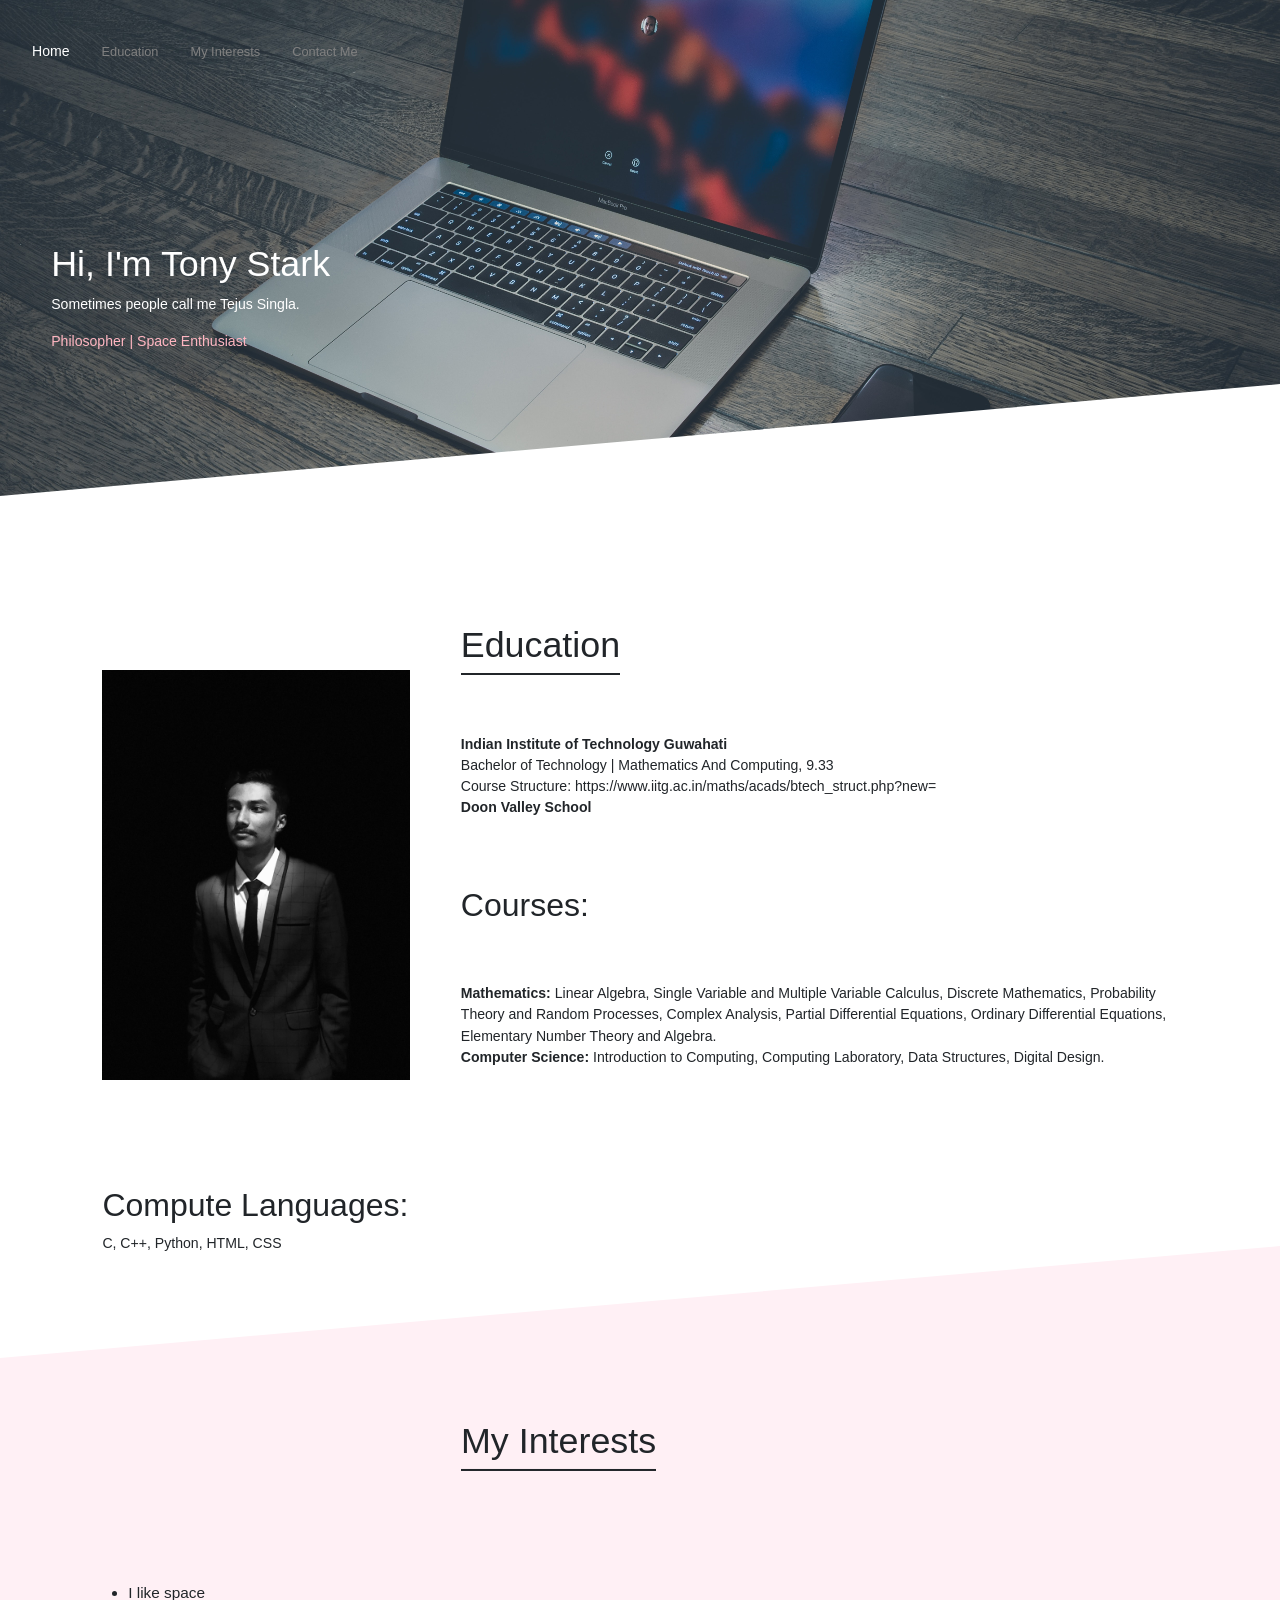
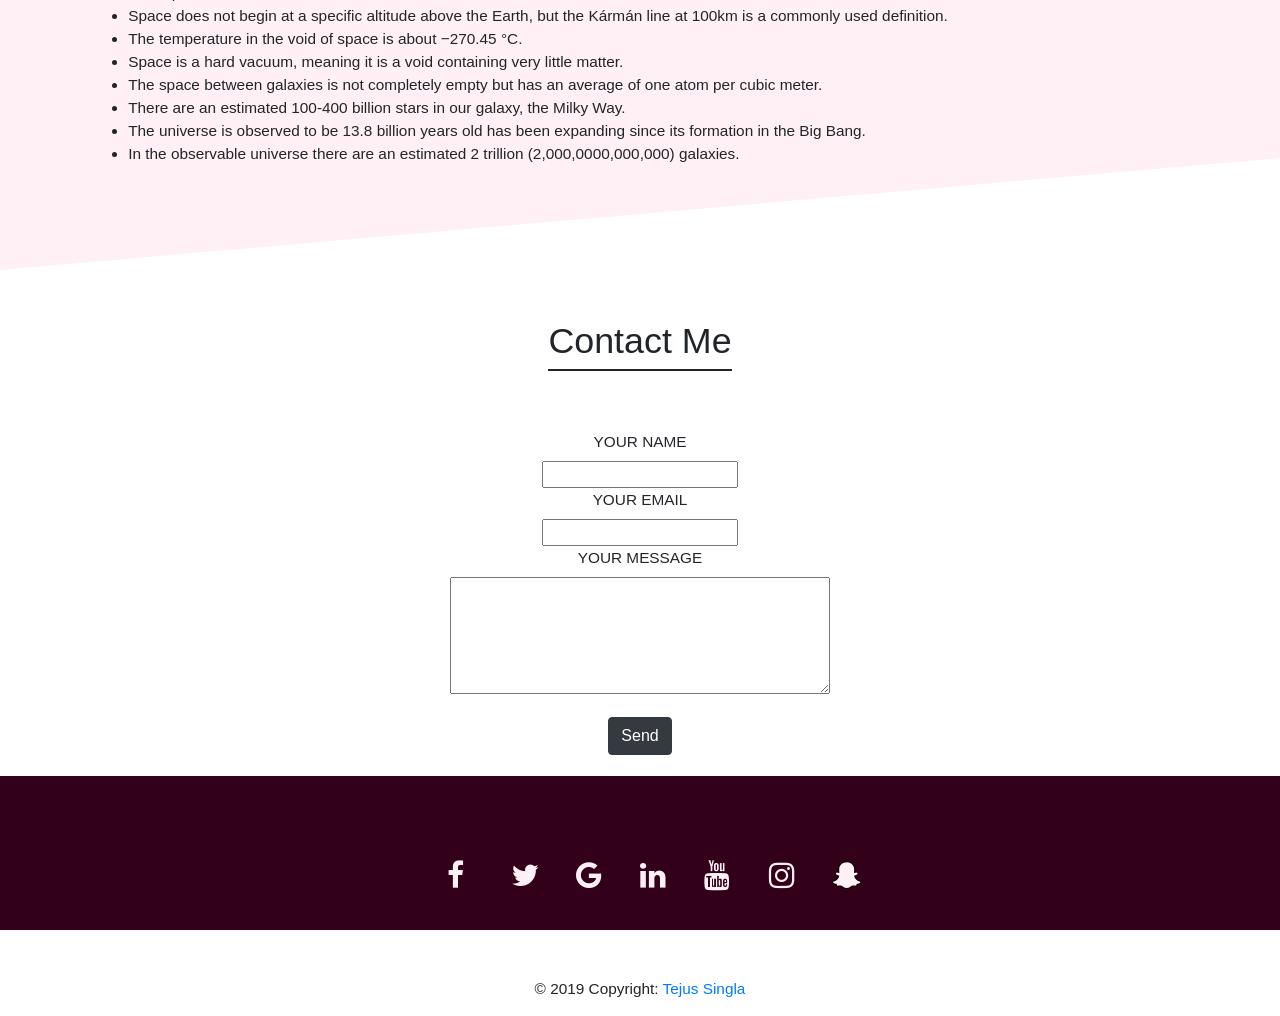
==== index.html @ d0246f3d "Update index.html" ====
</!DOCTYPE html>
<html>
<head>
	<title>Tejus | Homepage</title>
	<meta charset="utf-8">
    <meta name="viewport" content="width=device-width, initial-scale=1">
    <link rel="stylesheet" href="https://maxcdn.bootstrapcdn.com/bootstrap/4.4.1/css/bootstrap.min.css">
    <link rel="stylesheet" href="https://cdnjs.cloudflare.com/ajax/libs/font-awesome/4.7.0/css/font-awesome.min.css">
    <link rel="stylesheet" type="text/css" href="style/style.css">
    <script src="https://maxcdn.bootstrapcdn.com/bootstrap/4.4.1/js/bootstrap.min.js"></script>
</head>
<body>
	<header id="top">
		<div class="background">
			<div class="navbar">
				<a class="active" href="main page.html">Home</a>
				<a href="#education">Education</a>
				<a href="#myinterests">My Interests</a>
				<a href="#contactme">Contact Me</a>
			</div>
			<div class="content">
				<h1>Hi, I'm Tony Stark</h1>
				<p>
					Sometimes people call me Tejus Singla.<br>
				</p>
				<p id="profession">Philosopher | Space Enthusiast</p><br>
				<!-- <p>
					Bachelor of technology, Mathematics And Computing<br>
					Indian Institute of Technology Guwahati.  
				</p> -->
			</div>
		</div>
	</header>
	<div class="content1">
		<div id="me">
			<img src="./images/me.JPG" alt="Tejus's image">
		</div>
		<h1 id="education" class="underline">Education</h1>
		<p class="push"><strong>Indian Institute of Technology Guwahati</strong><br>
			Bachelor of Technology | Mathematics And Computing, 9.33<br>
			Course Structure: https://www.iitg.ac.in/maths/acads/btech_struct.php?new=<br>
			<strong>Doon Valley School</strong><br>
		</p>
		<h3>Courses: </h3>
		<p class="push">
			<strong>Mathematics: </strong>Linear Algebra, Single Variable and Multiple Variable Calculus, Discrete Mathematics, 	Probability Theory and Random Processes, Complex Analysis, Partial Differential Equations, Ordinary Differential Equations, Elementary Number Theory and Algebra.<br>
			<strong>Computer Science: </strong>Introduction to Computing, Computing Laboratory, Data Structures, Digital Design.  	
		</p>
		<div id="skills">
			<h3>Compute Languages: </h3>
			<p>C, C++, Python, HTML, CSS</p>
		</div>
	</div>
	<!--Done-->
	<div id="background2">
		<div class="content2">
			<h1 id="myinterests" class="underline">My Interests</h1>
			<ul class="list">
				<li>I like space</li>
				<li>Space does not begin at a specific altitude above the Earth, but the Kármán line at 100km is a commonly used definition.</li>	
				<li>The temperature in the void of space is about −270.45 °C.</li>
				<li>Space is a hard vacuum, meaning it is a void containing very little matter.</li>
				<li>The space between galaxies is not completely empty but has an average of one atom per cubic meter.</li>
				<li>There are an estimated 100-400 billion stars in our galaxy, the Milky Way.</li>
				<li>The universe is observed to be 13.8 billion years old has been expanding since its formation in the Big Bang.</li>
				<li>In the observable universe there are an estimated 2 trillion (2,000,0000,000,000) galaxies.</li>
			</ul>
		</div>
	</div>	
	<div class="content3">
		<h1 id="contactme" class="underline">Contact Me</h1>
		<div class="push">
			<form action="/action_page.php" method="post">
				<label for="name">YOUR NAME</label><br>
				<input type="text" name="name" id="name" required><br>
				<label for="email">YOUR EMAIL</label><br>
				<input type="text" name="email" id="email" required><br>
				<label for="message">YOUR MESSAGE</label><br>
				<textarea name="message" id="message" required rows="5" cols="40"></textarea><br><br>
				<input type="submit" value="Send" class="btn btn-dark">
			</form>
		</div>
	</div>
	<div class="last">
		<div class="push">
	  		<a href="#" class="fa fa-facebook"></a>
			<a href="#" class="fa fa-twitter"></a>
			<a href="#" class="fa fa-google"></a>
			<a href="#" class="fa fa-linkedin"></a>
			<a href="#" class="fa fa-youtube"></a>
			<a href="#" class="fa fa-instagram"></a>
			<a href="#" class="fa fa-snapchat-ghost"></a>
		</div>	
		<!-- Copyright -->
		<div class="footer-copyright text-center py-3">© 2019 Copyright:
		<a href="#top"> Tejus Singla</a>
		</div>
		<!-- Copyright -->

	</div>
</body>
</html>
---- style/style.css ----
/*********************Large Devices*********************/
@media (min-width: 1000px) {
* {
  margin: 0;
  padding: 0;
}

.background {
	  background-image: url(../images/mac.jpg);
    background-repeat: no-repeat;
    background-attachment: scroll;
    /*720px*/
    height: 50vw;
    width: 100%;
    background-size: cover;
    /*background-position: center center;*/
    padding: 200px 0;
    transform: skew(0deg, -5deg);
    margin-top: -200px;
}

.navbar {
  /*background-color: #333;*/
  overflow: hidden;
  position: fixed;
  z-index: 10;
  transform: skew(0deg, 5deg);
  margin-top: -20px;
}

.navbar a {
  float: left;
  /*color: #f2f2f2;*/
  color: grey;
  text-align: center;
  padding: 14px 16px;
  /*17px*/
  font-size: 1vw;

}

.navbar a:hover {
  /*background-color: #ddd;*/
  color: white;
}

.navbar a.active {
  /*background-color: #4CAF50;*/
  color: white;
  /*23px*/
  font-size: 1.1vw;
}

h1 {
	font-size: 2.8vw;
}

h3 {
  font-size: 2.5vw;
}

.content {
  /*40px*/
  padding: 4vw; 
  text-align: left; 
  position: relative; 
  /*350px*/
  top: 15vw; 
  color: white;
  /*width: 500px;*/
  font-size: 1.1vw;
  transform: skew(0deg, 5deg);
}

#profession {
	color: LightPink;
}

.content1 {
  padding: 4vw; 
  font-size: 1.1vw;
  position: relative;
  text-align: left;
  top: 10vw;
  height: 40vw;
}

.push {
  padding: 4vw;
}

img {
  padding: 4vw;
  float: left;
  max-width: 100%;
  height: 40vw;
}

#skills {
  text-align: left;
  padding: 4vw;
}

#background2 {
  background-color: LavenderBlush;
  background-attachment: scroll;
  /*720px*/
  height: 40vw;
  width: 100%;
  background-size: cover;
  position: relative;
  /*35vw*/
  top: 550px;
  /*background-position: center center;*/
  padding: 200px 0;
  transform: skew(0deg, -5deg);
  margin-top: -200px;
 }
 
 .underline {
  border-bottom: 2px solid currentColor;
  display: inline-block;
  line-height: 1.5;
 }

 #myinterests {
  text-align: center;
 }

.content2 {
  padding: 1vw; 
  /*padding-top: 0;*/
  font-size: 1.2vw;
  text-align: left;
  /*height: 40vw;*/
  margin: 1vw;
  transform: skew(0deg, 5deg);
  margin-top: -100px;
}

.list {
  padding: 8vw;
}

.content3 {
  padding: 4vw; 
  font-size: 1.2vw;
  position: relative;
  text-align: center;
  top: 600px;
  height: 40vw;
}

.last {
  padding: 1vw; 
  font-size: 1.2vw;
  position: relative;
  text-align: center;
  top: 600px;
  height: 12vw;
  background-color: #33001a;
  background-attachment: scroll;
  background-size: cover;
}

.fa {
  padding: 20px;
  /*30px*/
  font-size: 30px;
  /*50px*/
  width: 3vw;
  text-align: center;
  text-decoration: none;
  border-radius: 10%;
  position: relative;
}

/* Add a hover effect if you want */
.fa:hover {
  opacity: 0.7;
  color: MintCream;
}

/* Set a specific color for each brand */

/* Facebook */
.fa-facebook {
  /*background: #3B5998;*/
  background: #33001a;
  /*color: white;*/
  color: LavenderBlush;
  /*padding: 20px;*/
  margin-right: 20px;
}

/* Twitter */
.fa-twitter {
  /*background: #55ACEE;*/
  /*color: white;*/
  background: #33001a;
  color: LavenderBlush;
  margin-right: 20px;
  /*padding: 20px;*/
}

.fa-google {
  /*background: #dd4b39;*/
  /*color: white;*/
  background: #33001a;
  color: LavenderBlush;
  margin-right: 20px;
}

.fa-linkedin {
  /*background: #007bb5;*/
  /*color: white;*/
  background: #33001a;
  color: LavenderBlush;
  margin-right: 20px;
}

.fa-youtube {
  /*background: #bb0000;*/
  /*color: white;*/
  background: #33001a;
  color: LavenderBlush;
  margin-right: 20px;
}

.fa-instagram {
  /*background: #125688;*/
  /*color: white;*/
  background: #33001a;
  color: LavenderBlush;
  margin-right: 20px;
}

.fa-snapchat-ghost {
  /*background: #fffc00;*/
  /*color: white;*/
  background: #33001a;
  color: LavenderBlush;
  text-shadow: -1px 0 black, 0 1px black, 1px 0 black, 0 -1px black;
}
}
/*********************Medium Devices*********************/
@media (min-width: 768px) and (max-width: 999px) {
 * {
  margin: 0;
  padding: 0;
}

.background {
    background-image: url(../images/mac.jpg);
    background-repeat: no-repeat;
    background-attachment: scroll;
    /*720px*/
    height: 50vw;
    width: 100%;
    background-size: cover;
    /*background-position: center center;*/
    padding: 200px 0;
    transform: skew(0deg, -5deg);
    margin-top: -200px;
}

.navbar {
  /*background-color: #333;*/
  overflow: hidden;
  position: fixed;
  z-index: 10;
  transform: skew(0deg, 5deg);
  margin-top: -20px;
}

.navbar a {
  float: left;
  /*color: #f2f2f2;*/
  color: grey;
  text-align: center;
  padding: 14px 16px;
  /*17px*/
  font-size: 1vw;

}

.navbar a:hover {
  /*background-color: #ddd;*/
  color: white;
}

.navbar a.active {
  /*background-color: #4CAF50;*/
  color: white;
  /*23px*/
  font-size: 1.1vw;
}

h1 {
  font-size: 2.8vw;
}

h3 {
  font-size: 2.5vw;
}

.content {
  /*40px*/
  padding: 4vw; 
  text-align: left; 
  position: relative; 
  /*350px*/
  top: 15vw; 
  color: white;
  /*width: 500px;*/
  font-size: 1.1vw;
  transform: skew(0deg, 5deg);
}

#profession {
  color: LightPink;
}

.content1 {
  padding: 4vw; 
  font-size: 1.1vw;
  position: relative;
  text-align: left;
  top: 10vw;
  height: 40vw;
}

.push {
  padding: 4vw;
}

img {
  padding: 4vw;
  float: left;
  max-width: 100%;
  height: 40vw;
}

#skills {
  text-align: left;
  padding: 4vw;
}

#background2 {
  background-color: LavenderBlush;
  background-attachment: scroll;
  /*720px*/
  height: 40vw;
  width: 100%;
  background-size: cover;
  position: relative;
  /*35vw*/
  top: 550px;
  /*background-position: center center;*/
  padding: 200px 0;
  transform: skew(0deg, -5deg);
  margin-top: -200px;
 }
 
 .underline {
  border-bottom: 2px solid currentColor;
  display: inline-block;
  line-height: 1.5;
 }

 #myinterests {
  text-align: center;
 }

.content2 {
  padding: 1vw; 
  /*padding-top: 0;*/
  font-size: 1.2vw;
  text-align: left;
  /*height: 40vw;*/
  margin: 1vw;
  transform: skew(0deg, 5deg);
  margin-top: -100px;
}

.list {
  padding: 8vw;
}

.content3 {
  padding: 4vw; 
  font-size: 1.2vw;
  position: relative;
  text-align: center;
  top: 600px;
  height: 40vw;
}

.last {
  padding: 1vw; 
  font-size: 1.2vw;
  position: relative;
  text-align: center;
  top: 600px;
  height: 12vw;
  background-color: #33001a;
  background-attachment: scroll;
  background-size: cover;
}

.fa {
  padding: 20px;
  /*30px*/
  font-size: 30px;
  /*50px*/
  width: 3vw;
  text-align: center;
  text-decoration: none;
  border-radius: 10%;
  position: relative;
}

/* Add a hover effect if you want */
.fa:hover {
  opacity: 0.7;
  color: MintCream;
}

/* Set a specific color for each brand */

/* Facebook */
.fa-facebook {
  /*background: #3B5998;*/
  background: #33001a;
  /*color: white;*/
  color: LavenderBlush;
  /*padding: 20px;*/
  margin-right: 20px;
}

/* Twitter */
.fa-twitter {
  /*background: #55ACEE;*/
  /*color: white;*/
  background: #33001a;
  color: LavenderBlush;
  margin-right: 20px;
  /*padding: 20px;*/
}

.fa-google {
  /*background: #dd4b39;*/
  /*color: white;*/
  background: #33001a;
  color: LavenderBlush;
  margin-right: 20px;
}

.fa-linkedin {
  /*background: #007bb5;*/
  /*color: white;*/
  background: #33001a;
  color: LavenderBlush;
  margin-right: 20px;
}

.fa-youtube {
  /*background: #bb0000;*/
  /*color: white;*/
  background: #33001a;
  color: LavenderBlush;
  margin-right: 20px;
}

.fa-instagram {
  /*background: #125688;*/
  /*color: white;*/
  background: #33001a;
  color: LavenderBlush;
  margin-right: 20px;
}

.fa-snapchat-ghost {
  /*background: #fffc00;*/
  /*color: white;*/
  background: #33001a;
  color: LavenderBlush;
  text-shadow: -1px 0 black, 0 1px black, 1px 0 black, 0 -1px black;
} 
}
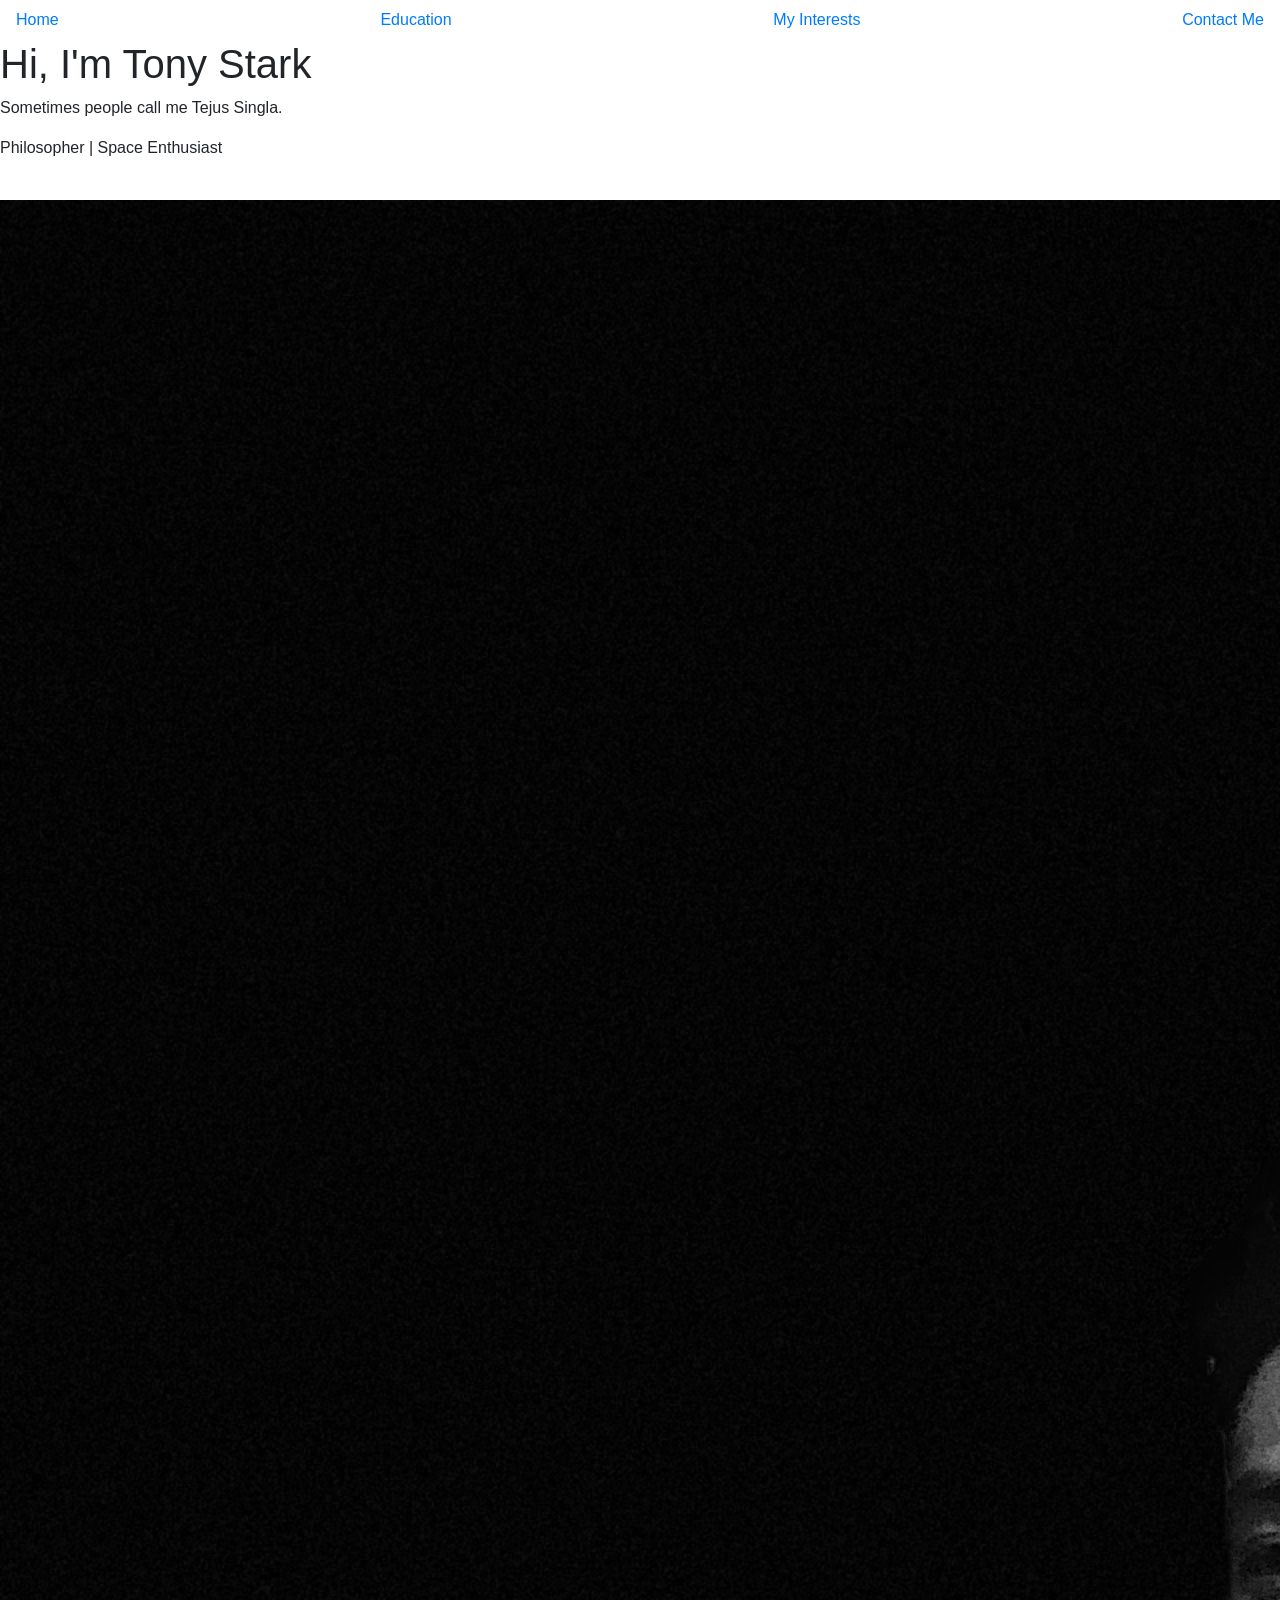
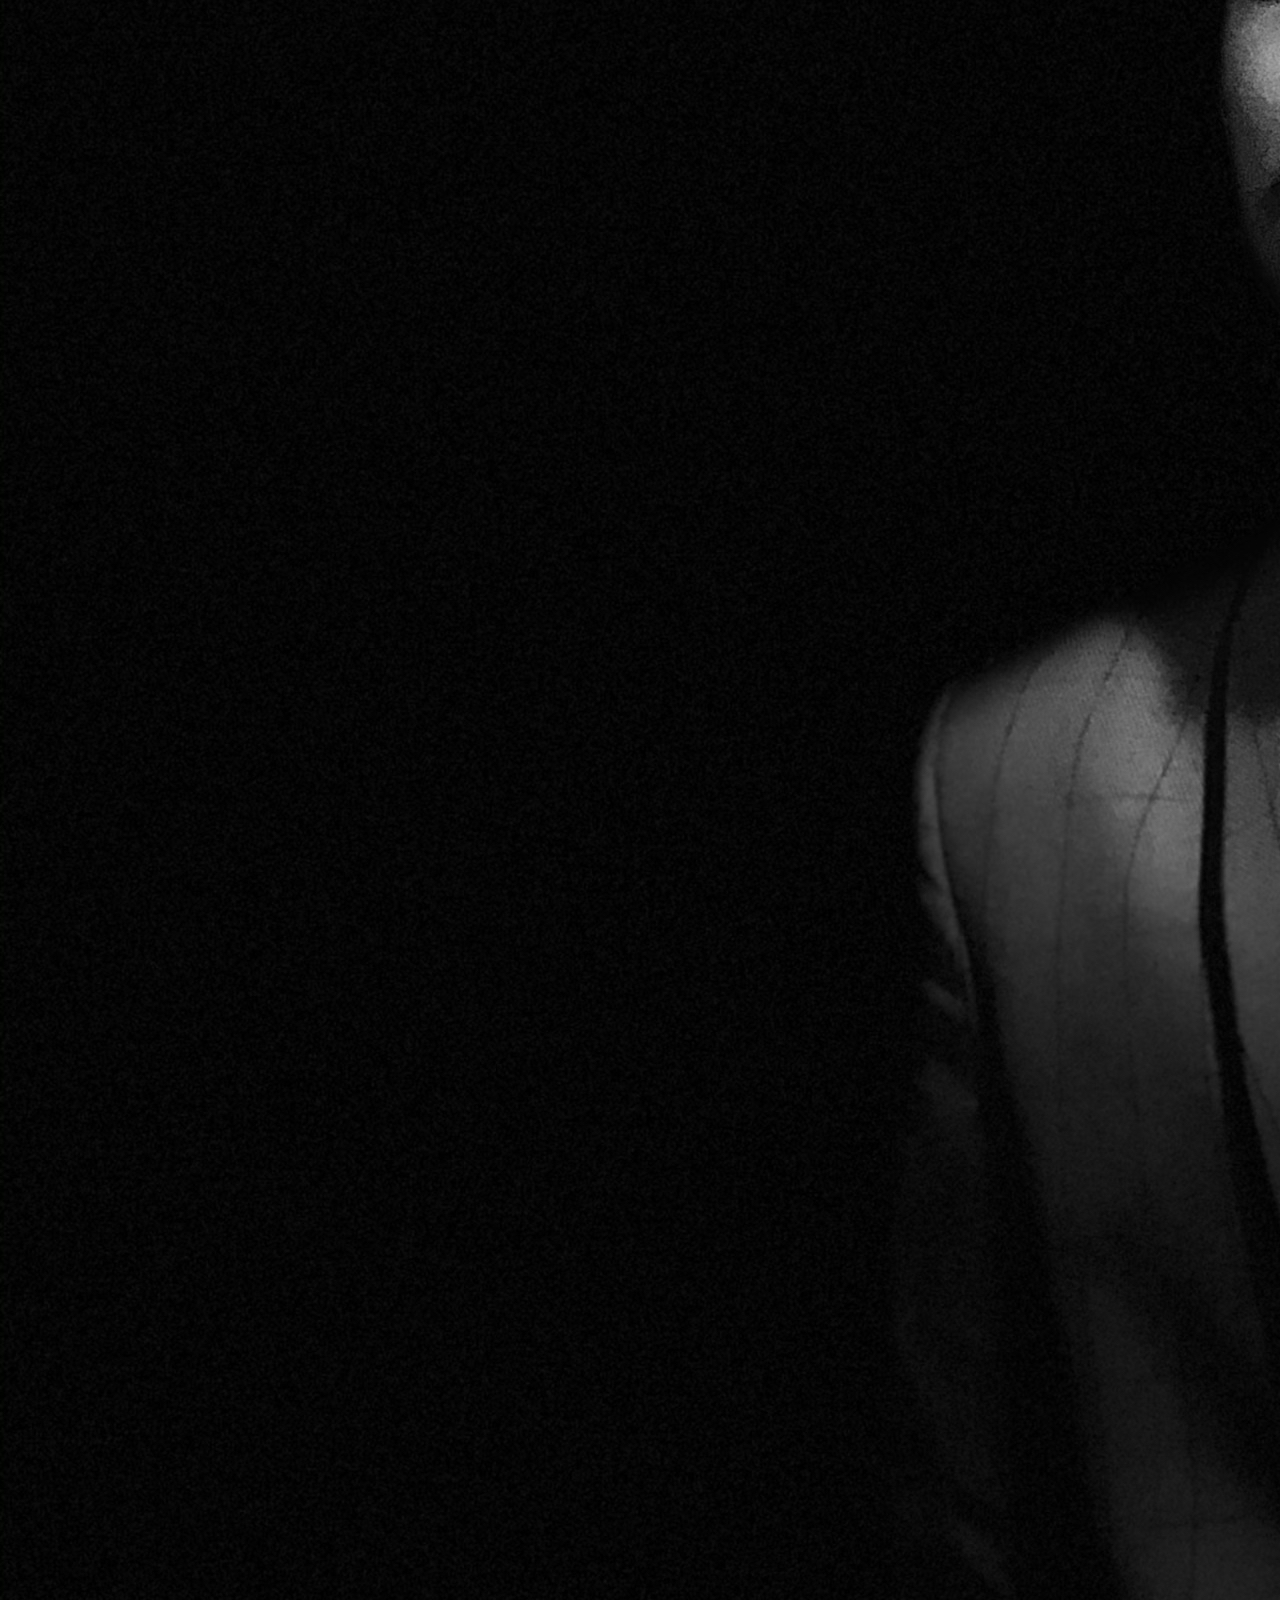
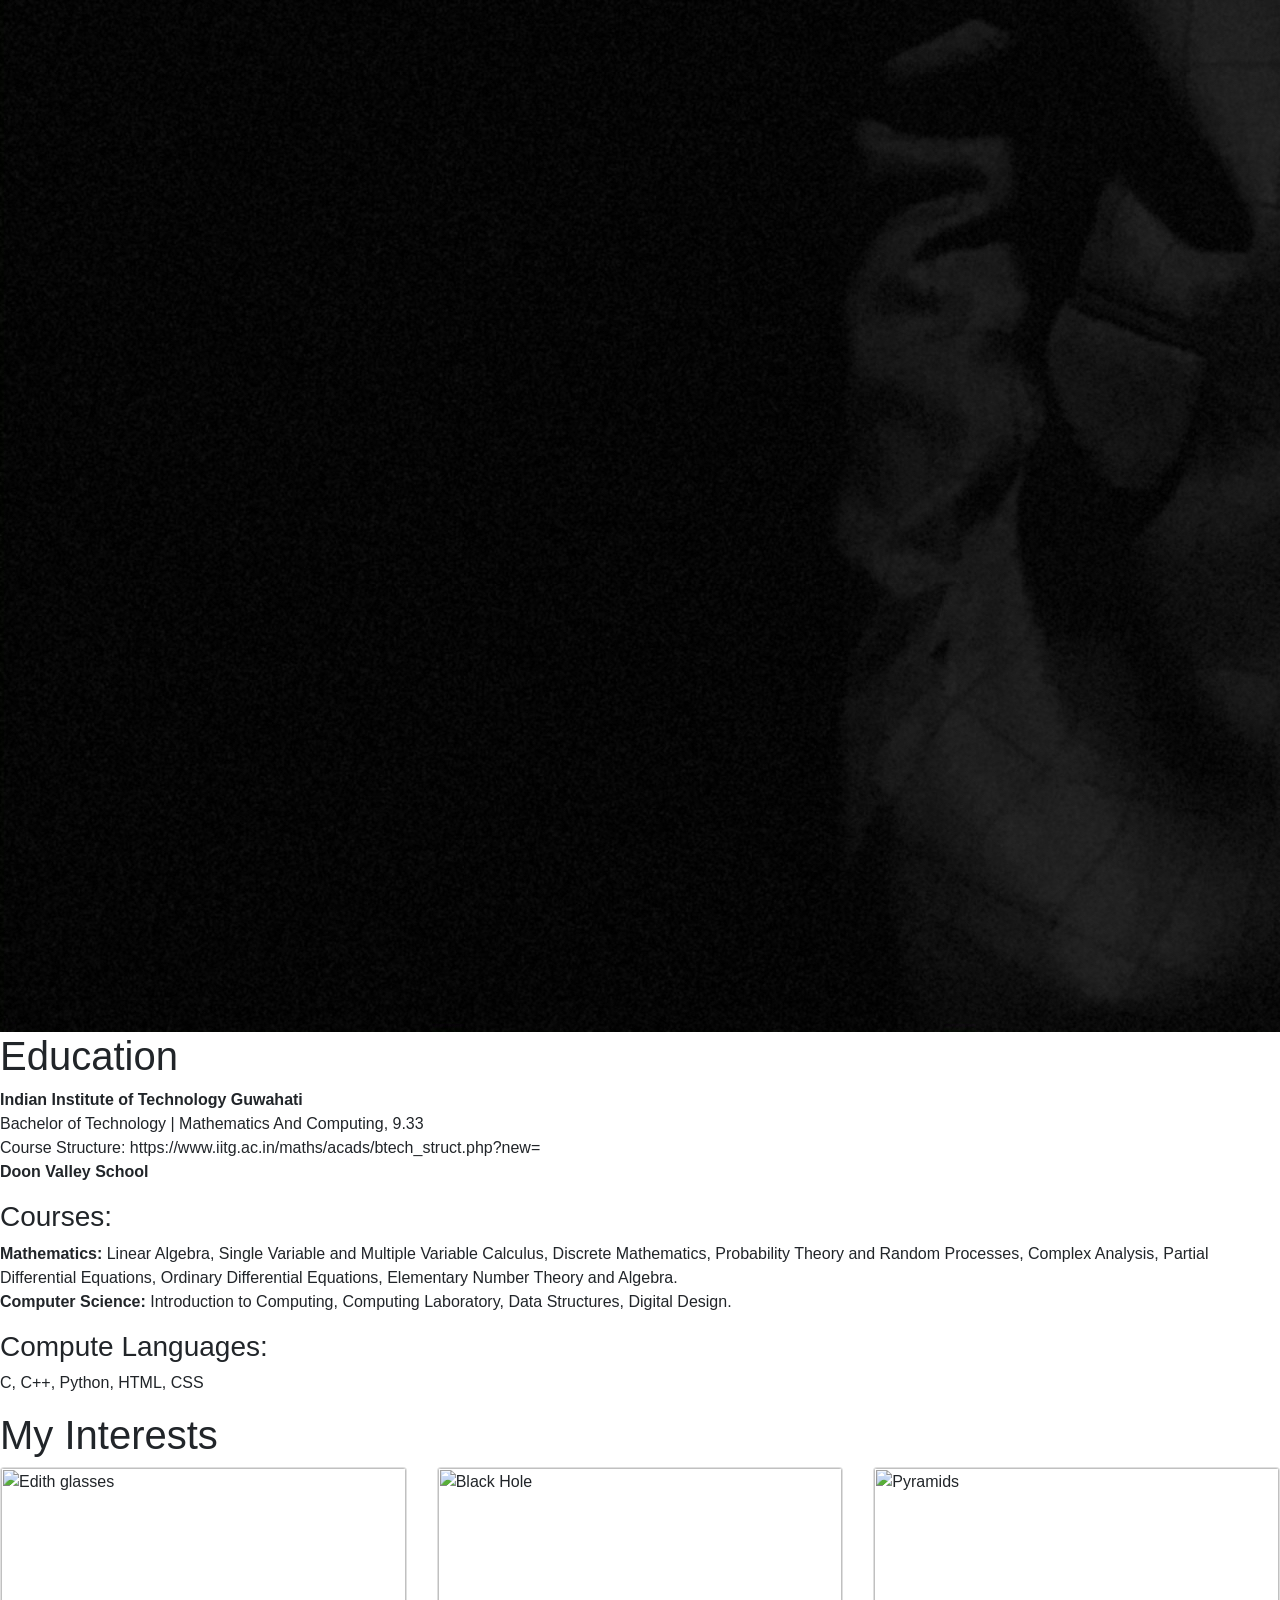
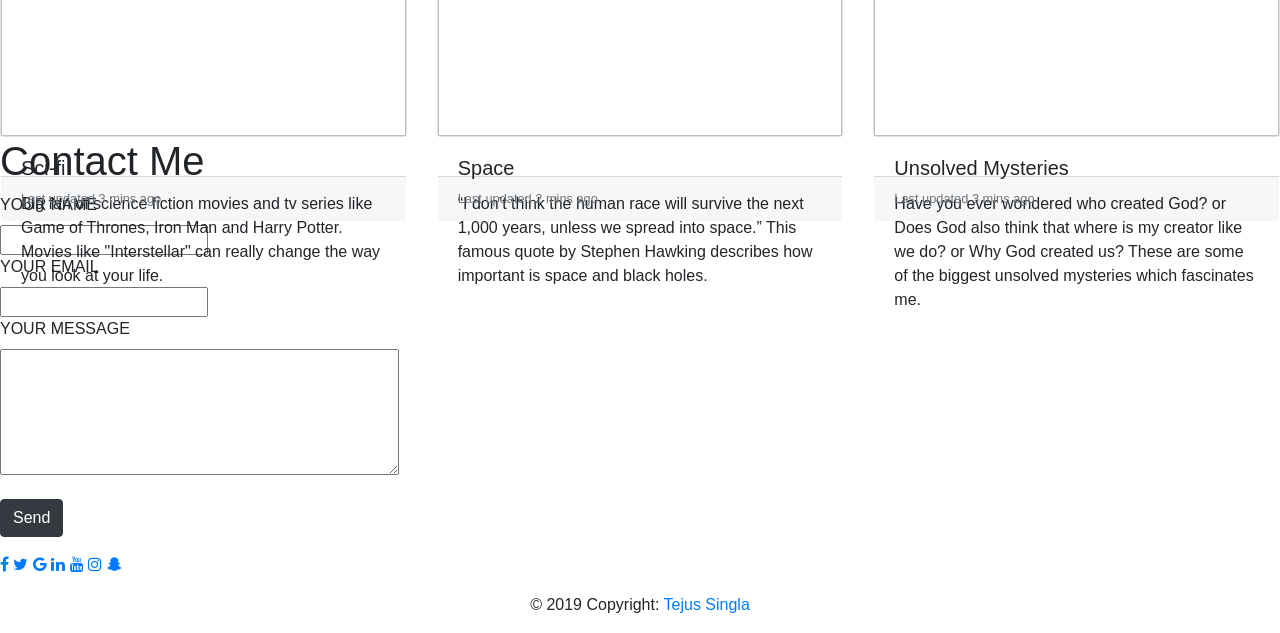
==== commit d6726066: "html for cards" ====
--- a/index.html
+++ b/index.html
@@ -6,7 +6,7 @@
     <meta name="viewport" content="width=device-width, initial-scale=1">
     <link rel="stylesheet" href="https://maxcdn.bootstrapcdn.com/bootstrap/4.4.1/css/bootstrap.min.css">
     <link rel="stylesheet" href="https://cdnjs.cloudflare.com/ajax/libs/font-awesome/4.7.0/css/font-awesome.min.css">
-    <link rel="stylesheet" type="text/css" href="style/style.css">
+    <link rel="stylesheet" type="text/css" href="style/small.css">
     <script src="https://maxcdn.bootstrapcdn.com/bootstrap/4.4.1/js/bootstrap.min.js"></script>
 </head>
 <body>
@@ -33,7 +33,7 @@
 	</header>
 	<div class="content1">
 		<div id="me">
-			<img src="./images/me.JPG" alt="Tejus's image">
+			<img src="images/me.JPG" alt="Tejus's image" title="Tejus">
 		</div>
 		<h1 id="education" class="underline">Education</h1>
 		<p class="push"><strong>Indian Institute of Technology Guwahati</strong><br>
@@ -49,22 +49,46 @@
 		<div id="skills">
 			<h3>Compute Languages: </h3>
 			<p>C, C++, Python, HTML, CSS</p>
+
 		</div>
 	</div>
 	<!--Done-->
 	<div id="background2">
+		<h1 id="myinterests" class="underline">My Interests</h1>
 		<div class="content2">
-			<h1 id="myinterests" class="underline">My Interests</h1>
-			<ul class="list">
-				<li>I like space</li>
-				<li>Space does not begin at a specific altitude above the Earth, but the Kármán line at 100km is a commonly used definition.</li>	
-				<li>The temperature in the void of space is about −270.45 °C.</li>
-				<li>Space is a hard vacuum, meaning it is a void containing very little matter.</li>
-				<li>The space between galaxies is not completely empty but has an average of one atom per cubic meter.</li>
-				<li>There are an estimated 100-400 billion stars in our galaxy, the Milky Way.</li>
-				<li>The universe is observed to be 13.8 billion years old has been expanding since its formation in the Big Bang.</li>
-				<li>In the observable universe there are an estimated 2 trillion (2,000,0000,000,000) galaxies.</li>
-			</ul>
+			
+		<div class="card-deck">
+			  <div class="card">
+			    <img src="images/edith.jpg" class="card-img-top space" alt="Edith glasses" title="EDITH">
+			    <div class="card-body fix">
+			      <h5 class="card-title fixtitle">Sci-fi</h5>
+			      <p class="card-text fixtext">Big fan of science fiction movies and tv series like Game of Thrones, Iron Man and Harry Potter. Movies like "Interstellar" can really change the way you look at your life.</p>
+			    </div>
+			    <div class="card-footer fixfoot">
+			      <small class="text-muted">Last updated 3 mins ago</small>
+			    </div>
+			  </div>
+			  <div class="card">
+			    <img src="images/blackhole.jpg" class="card-img-top space" alt="Black Hole" title="Black Hole">
+			    <div class="card-body fix">
+			      <h5 class="card-title fixtitle">Space</h5>
+			      <p class="card-text fixtext">“I don’t think the human race will survive the next 1,000 years, unless we spread into space.” This famous quote by Stephen Hawking describes how important is space and black holes.</p>
+			    </div>
+			    <div class="card-footer fixfoot">
+			      <small class="text-muted">Last updated 2 mins ago</small>
+			    </div>
+			  </div>
+			  <div class="card">
+			    <img src="images/pyramid.jpg" class="card-img-top space" alt="Pyramids" title="Pyramid">
+			    <div class="card-body fix">
+			      <h5 class="card-title fixtitle">Unsolved Mysteries</h5>
+			      <p class="card-text fixtext">Have you ever wondered who created God? or Does God also think that where is my creator like we do? or Why God created us? These are some of the biggest unsolved mysteries which fascinates me.</p>
+			    </div>
+			    <div class="card-footer fixfoot">
+			      <small class="text-muted">Last updated 3 mins ago</small>
+			    </div>
+			  </div>
+			</div>
 		</div>
 	</div>	
 	<div class="content3">
@@ -83,12 +107,12 @@
 	</div>
 	<div class="last">
 		<div class="push">
-	  		<a href="#" class="fa fa-facebook"></a>
-			<a href="#" class="fa fa-twitter"></a>
+	  		<a href="https://www.facebook.com/tejus.singla.3" class="fa fa-facebook" target="_blank"></a>
+			<a href="https://twitter.com/SinglaTejus" class="fa fa-twitter" target="_blank"></a>
 			<a href="#" class="fa fa-google"></a>
-			<a href="#" class="fa fa-linkedin"></a>
+			<a href="https://www.linkedin.com/in/tejus-singla-753880175/" class="fa fa-linkedin" target="_blank"></a>
 			<a href="#" class="fa fa-youtube"></a>
-			<a href="#" class="fa fa-instagram"></a>
+			<a href="https://www.instagram.com/tejus10/?hl=en" class="fa fa-instagram" target="_blank"></a>
 			<a href="#" class="fa fa-snapchat-ghost"></a>
 		</div>	
 		<!-- Copyright -->
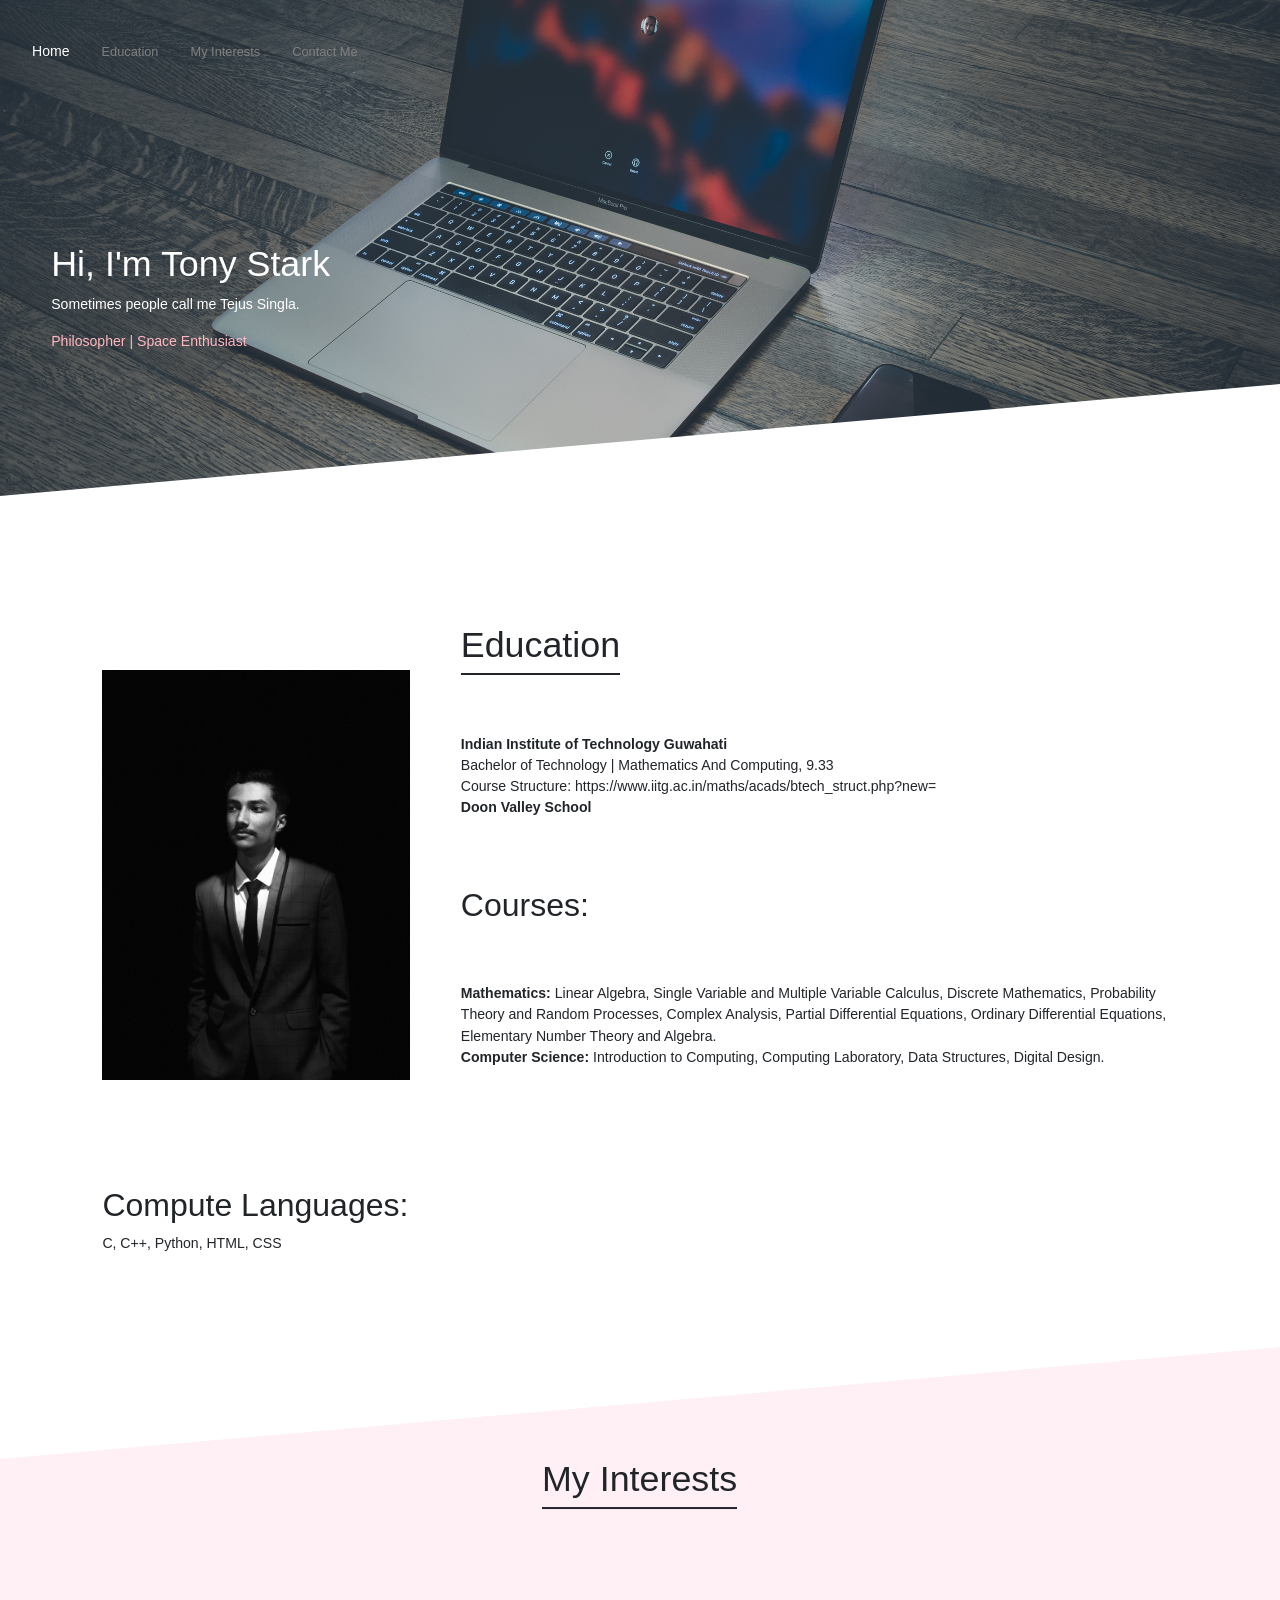
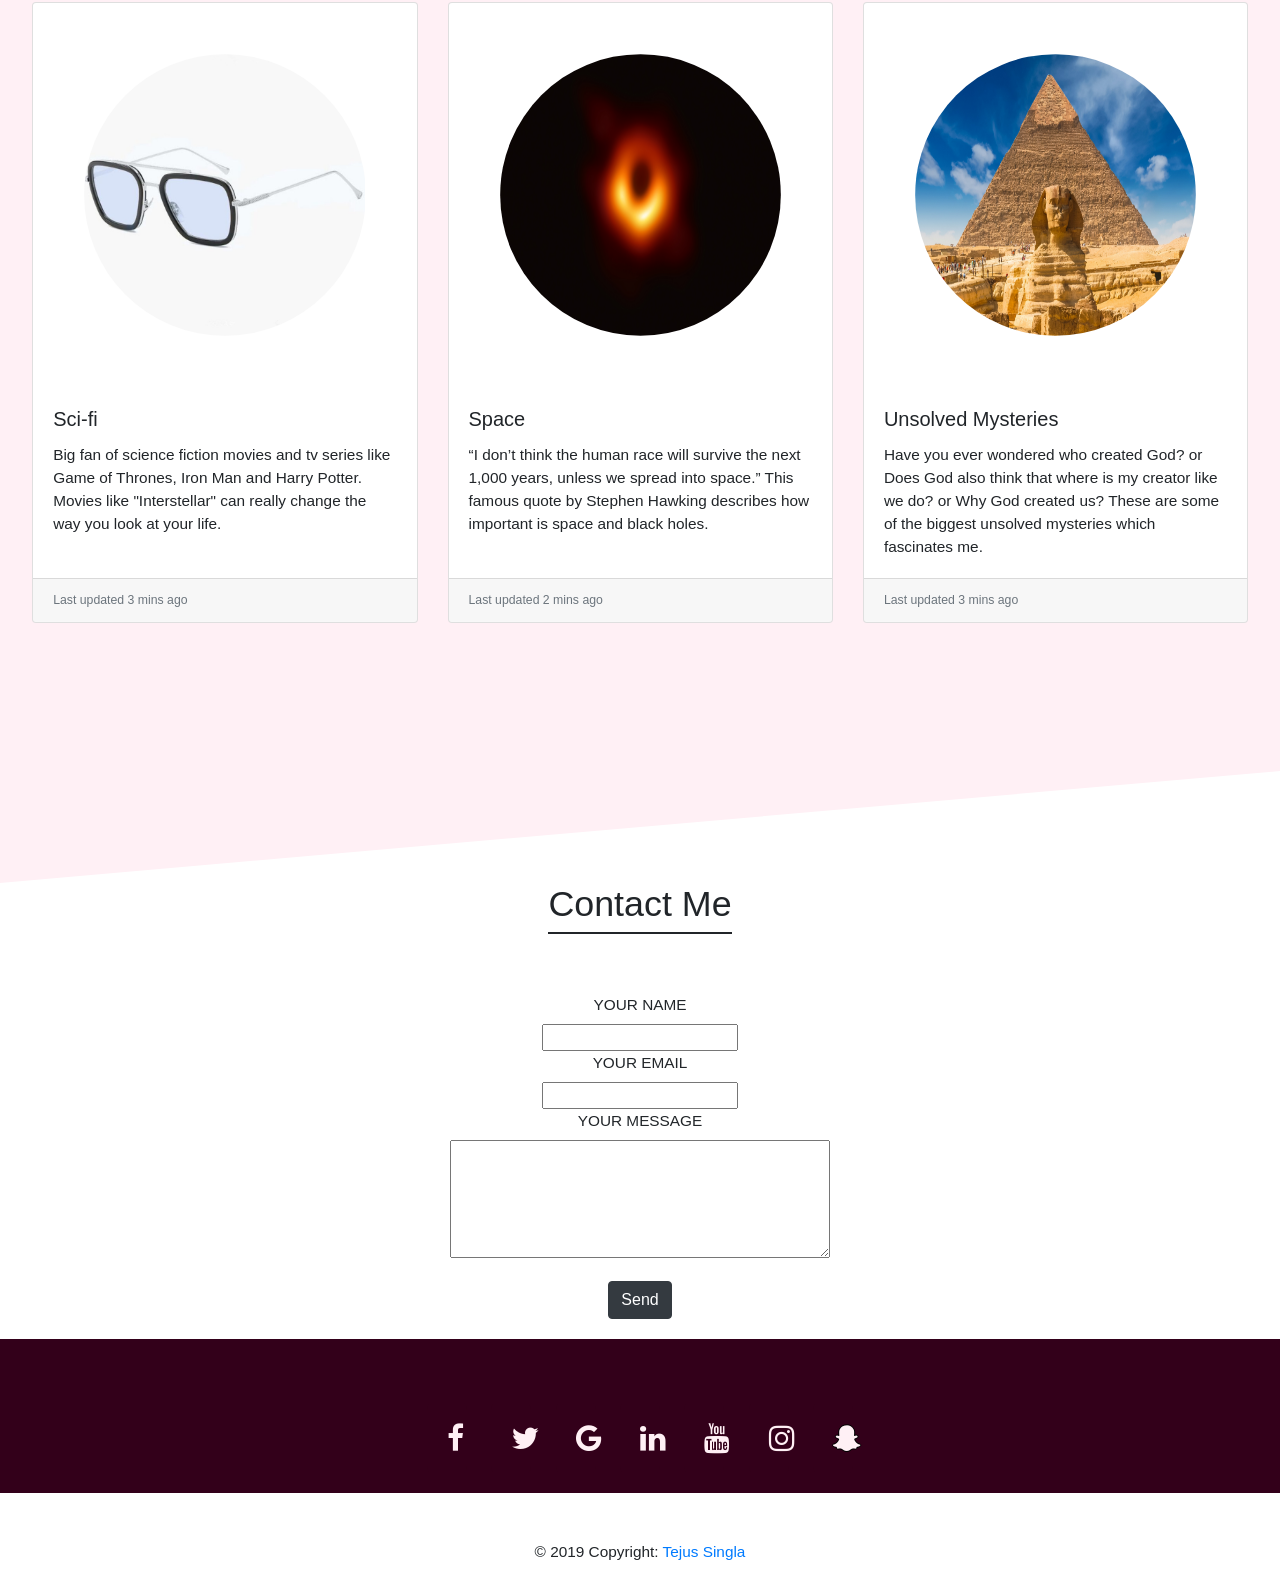
==== commit 69bd9867: "fix css file name issue" ====
--- a/index.html
+++ b/index.html
@@ -6,7 +6,7 @@
     <meta name="viewport" content="width=device-width, initial-scale=1">
     <link rel="stylesheet" href="https://maxcdn.bootstrapcdn.com/bootstrap/4.4.1/css/bootstrap.min.css">
     <link rel="stylesheet" href="https://cdnjs.cloudflare.com/ajax/libs/font-awesome/4.7.0/css/font-awesome.min.css">
-    <link rel="stylesheet" type="text/css" href="style/small.css">
+    <link rel="stylesheet" type="text/css" href="style/style.css">
     <script src="https://maxcdn.bootstrapcdn.com/bootstrap/4.4.1/js/bootstrap.min.js"></script>
 </head>
 <body>
--- a/style/style.css
+++ b/style/style.css
@@ -0,0 +1,637 @@
+html {
+  scroll-behavior: smooth;
+}
+
+* {
+  margin: 0;
+  padding: 0;
+}
+
+.background {
+  background-image: url(../images/mac.jpg);
+  background-repeat: no-repeat;
+  background-attachment: scroll;
+  /*720px*/
+  height: 50vw;
+  width: 100%;
+  background-size: cover;
+  /*background-position: center center;*/
+  padding: 200px 0;
+  transform: skew(0deg, -5deg);
+  margin-top: -200px;
+}
+
+.navbar {
+  /*background-color: #333;*/
+  overflow: hidden;
+  position: fixed;
+  z-index: 10;
+  transform: skew(0deg, 5deg);
+  margin-top: -20px;
+}
+
+.navbar a {
+  float: left;
+  /*color: #f2f2f2;*/
+  color: grey;
+  text-align: center;
+  padding: 14px 16px;
+  /*17px*/
+  font-size: 1vw;
+
+}
+
+.navbar a:hover {
+  /*background-color: #ddd;*/
+  color: white;
+}
+
+.navbar a.active {
+  /*background-color: #4CAF50;*/
+  color: white;
+  /*23px*/
+  font-size: 1.1vw;
+}
+
+h1 {
+  font-size: 2.8vw;
+}
+
+h3 {
+  font-size: 2.5vw;
+}
+
+.content {
+  /*40px*/
+  padding: 4vw; 
+  text-align: left; 
+  position: relative; 
+  /*350px*/
+  top: 15vw; 
+  color: white;
+  /*width: 500px;*/
+  font-size: 1.1vw;
+  transform: skew(0deg, 5deg);
+}
+
+#profession {
+  color: LightPink;
+}
+
+.content1 {
+  padding: 4vw; 
+  font-size: 1.1vw;
+  position: relative;
+  text-align: left;
+  top: 10vw;
+  height: 40vw;
+}
+
+.push {
+  padding: 4vw;
+}
+
+img {
+  padding: 4vw;
+  float: left;
+  max-width: 100%;
+  height: 40vw;
+}
+
+#skills {
+  text-align: left;
+  padding: 4vw;
+}
+ 
+.underline {
+  border-bottom: 2px solid currentColor;
+  display: inline-block;
+  line-height: 1.5;
+ }
+
+#myinterests {
+  transform: skew(0deg, 5deg);
+  margin-top: -150px;
+ }
+
+.list {
+  padding: 8vw;
+}
+
+/* Add a hover effect if you want */
+.fa:hover {
+  opacity: 0.7;
+  color: MintCream;
+}
+
+/* Set a specific color for each brand */
+
+/* Facebook */
+.fa-facebook {
+  /*background: #3B5998;*/
+  background: #33001a;
+  /*color: white;*/
+  color: LavenderBlush;
+  /*padding: 20px;*/
+  margin-right: 20px;
+}
+
+/* Twitter */
+.fa-twitter {
+  /*background: #55ACEE;*/
+  /*color: white;*/
+  background: #33001a;
+  color: LavenderBlush;
+  margin-right: 20px;
+  /*padding: 20px;*/
+}
+
+.fa-google {
+  /*background: #dd4b39;*/
+  /*color: white;*/
+  background: #33001a;
+  color: LavenderBlush;
+  margin-right: 20px;
+}
+
+.fa-linkedin {
+  /*background: #007bb5;*/
+  /*color: white;*/
+  background: #33001a;
+  color: LavenderBlush;
+  margin-right: 20px;
+}
+
+.fa-youtube {
+  /*background: #bb0000;*/
+  /*color: white;*/
+  background: #33001a;
+  color: LavenderBlush;
+  margin-right: 20px;
+}
+
+.fa-instagram {
+  /*background: #125688;*/
+  /*color: white;*/
+  background: #33001a;
+  color: LavenderBlush;
+  margin-right: 20px;
+}
+
+.fa-snapchat-ghost {
+  /*background: #fffc00;*/
+  /*color: white;*/
+  background: #33001a;
+  color: LavenderBlush;
+  text-shadow: -1px 0 black, 0 1px black, 1px 0 black, 0 -1px black;
+}
+
+/*********************Large Devices*********************/
+@media (min-width: 1000px) {
+  #background2 {
+  background-color: LavenderBlush;
+  background-attachment: scroll;
+  /*720px*/
+  height: 80vw;
+  width: 100%;
+  background-size: cover;
+  position: relative;
+  display: inline-block;
+  text-align: center;
+  /*35vw*/
+  top: 600px;
+  /*background-position: center center;*/
+  padding: 200px 0;
+  transform: skew(0deg, -5deg);
+  margin-top: -200px;
+  }
+
+ .content2 {
+  padding: 1.5vw; 
+  /*padding-top: 0;*/
+  font-size: 1.2vw;
+  text-align: left;
+  display: inline-block;
+
+  height: 40vw;
+  margin: 1vw;
+  transform: skew(0deg, 5deg);
+  margin-top: -20px;
+  }
+
+ .space {
+  height: 30vw;
+  border-radius: 50%;
+  }
+
+  .content3 {
+  padding: 4vw; 
+  font-size: 1.2vw;
+  position: relative;
+  text-align: center;
+  top: 600px;
+  height: 40vw;
+  }
+
+  .last {
+  padding: 1vw; 
+  font-size: 1.2vw;
+  position: relative;
+  text-align: center;
+  top: 600px;
+  height: 12vw;
+  background-color: #33001a;
+  background-attachment: scroll;
+  background-size: cover;
+  }
+
+  .fa {
+  padding: 20px;
+  /*30px*/
+  font-size: 30px;
+  /*50px*/
+  width: 3vw;
+  text-align: center;
+  text-decoration: none;
+  border-radius: 10%;
+  position: relative;
+  }
+}
+
+/*********************Medium Devices*********************/
+@media (min-width: 768px) and (max-width: 999px) {
+  #background2 {
+  background-color: LavenderBlush;
+  background-attachment: scroll;
+  /*720px*/
+  height: 80vw;
+  width: 100%;
+  background-size: cover;
+  position: relative;
+  display: inline-block;
+  text-align: center;
+  /*35vw*/
+  top: 450px;
+  /*background-position: center center;*/
+  padding: 200px 0;
+  transform: skew(0deg, -5deg);
+  margin-top: -200px;
+  }
+
+  .content2 {
+  /*padding: 1.5vw; */
+  /*padding-top: 0;*/
+  font-size: 1.2vw;
+  text-align: left;
+  display: inline-block;
+
+  height: 40vw;
+  margin: 1vw;
+  transform: skew(0deg, 5deg);
+  margin-top: -50px;
+  }
+
+  .space {
+  height: 30vw;
+  border-radius: 50%;
+  }
+
+  .content3 {
+  padding: 4vw; 
+  font-size: 1.2vw;
+  position: relative;
+  text-align: center;
+  top: 500px;
+  height: 40vw;
+  }
+
+  .last {
+  padding: 1vw; 
+  font-size: 1.2vw;
+  position: relative;
+  text-align: center;
+  top: 550px;
+  height: 12vw;
+  background-color: #33001a;
+  background-attachment: scroll;
+  background-size: cover;
+  }
+
+  .fa {
+  /*padding: 20px;*/
+  /*30px*/
+  font-size: 30px;
+  /*50px*/
+  width: 3vw;
+  text-align: center;
+  text-decoration: none;
+  border-radius: 10%;
+  position: relative;
+  }
+}
+
+/*********************Small Devices*********************/
+@media (min-width: 576px) and (max-width: 767px) {
+  #background2 {
+  background-color: LavenderBlush;
+  background-attachment: scroll;
+  /*720px*/
+  height: 90vw;
+  width: 100%;
+  background-size: cover;
+  position: relative;
+  display: inline-block;
+  text-align: center;
+  /*35vw*/
+  top: 400px;
+  /*background-position: center center;*/
+  padding: 200px 0;
+  transform: skew(0deg, -5deg);
+  margin-top: -200px;
+  }
+
+  .content2 {
+  padding: 1.5vw; 
+  /*padding-top: 0;*/
+  font-size: 1.2vw;
+  text-align: left;
+  display: inline-block;
+  height: 40vw;
+  margin: 1vw;
+  transform: skew(0deg, 5deg);
+  margin-top: -100px;
+  }
+
+  .space {
+  height: 30vw;
+  border-radius: 50%;
+  }
+
+  .content3 {
+  padding: 4vw; 
+  font-size: 1.2vw;
+  position: relative;
+  text-align: center;
+  top: 450px;
+  height: 40vw;
+  }
+
+  .last {
+  padding: 1vw; 
+  font-size: 1.2vw;
+  position: relative;
+  text-align: center;
+  top: 500px;
+  height: 12vw;
+  background-color: #33001a;
+  background-attachment: scroll;
+  background-size: cover;
+  }
+
+  .fa {
+  /*padding: 20px;*/
+  /*30px*/
+  font-size: 4vw;
+  /*50px*/
+  width: 3vw;
+  text-align: center;
+  text-decoration: none;
+  border-radius: 10%;
+  position: relative;
+  }
+}
+
+
+/*********************Smaller Devices*********************/
+@media (min-width: 450px) and (max-width: 575px) {
+#background2 {
+  background-color: LavenderBlush;
+  background-attachment: scroll;
+  /*720px*/
+  height: 210vw;
+  width: 100%;
+  background-size: cover;
+  position: relative;
+  display: inline-block;
+  text-align: center;
+  /*35vw*/
+  top: 400px;
+  /*background-position: center center;*/
+  padding: 200px 0;
+  transform: skew(0deg, -5deg);
+  margin-top: -200px;
+  }
+
+  .content2 {
+  padding: 1.5vw; 
+  /*padding-top: 0;*/
+  font-size: 1.2vw;
+  text-align: left;
+  display: inline-block;
+  height: 40vw;
+  margin: 1vw;
+  transform: skew(0deg, 5deg);
+  margin-top: -100px;
+  }
+
+  .space {
+  height: 30vw;
+  width: 33%;
+  border-radius: 50%;
+  }
+
+  .content3 {
+  padding: 4vw; 
+  font-size: 1.2vw;
+  position: relative;
+  text-align: center;
+  top: 400px;
+  height: 40vw;
+  }
+
+  .last {
+  padding: 1vw; 
+  font-size: 1.2vw;
+  position: relative;
+  text-align: center;
+  top: 450px;
+  height: 12vw;
+  background-color: #33001a;
+  background-attachment: scroll;
+  background-size: cover;
+  }
+
+  .fa {
+  /*padding: 20px;*/
+  /*30px*/
+  font-size: 4vw;
+  /*50px*/
+  width: 3vw;
+  text-align: center;
+  text-decoration: none;
+  border-radius: 10%;
+  position: relative;
+  }
+}
+
+/*********************Smallest Devices*********************/
+@media (min-width: 344px) and (max-width: 449px) {
+  #background2 {
+  background-color: LavenderBlush;
+  background-attachment: scroll;
+  /*720px*/
+  height: 240vw;
+  width: 100%;
+  background-size: cover;
+  position: relative;
+  display: inline-block;
+  text-align: center;
+  /*35vw*/
+  top: 380px;
+  /*background-position: center center;*/
+  padding: 200px 0;
+  transform: skew(0deg, -5deg);
+  margin-top: -200px;
+  }
+
+  .content2 {
+  padding: 1.5vw; 
+  /*padding-top: 0;*/
+  font-size: 1.2vw;
+  text-align: left;
+  display: inline-block;
+  height: 40vw;
+  margin: 1vw;
+  transform: skew(0deg, 5deg);
+  margin-top: -100px;
+  }
+
+  .space {
+  height: 30vw;
+  width: 33%;
+  border-radius: 50%;
+  }
+
+  .content3 {
+  padding: 4vw; 
+  font-size: 1.2vw;
+  position: relative;
+  text-align: center;
+  top: 400px;
+  height: 40vw;
+  }
+
+  .last {
+  padding: 1vw; 
+  font-size: 1.2vw;
+  position: relative;
+  text-align: center;
+  top: 450px;
+  height: 12vw;
+  background-color: #33001a;
+  background-attachment: scroll;
+  background-size: cover;
+  }
+
+  .fa {
+  /*padding: 20px;*/
+  /*30px*/
+  font-size: 4vw;
+  /*50px*/
+  width: 3vw;
+  text-align: center;
+  text-decoration: none;
+  border-radius: 10%;
+  position: relative;
+  }
+}
+
+/*********************Old Devices*********************/
+@media (max-width: 343px) {
+  #background2 {
+  background-color: LavenderBlush;
+  background-attachment: scroll;
+  /*720px*/
+  height: 240vw;
+  width: 100%;
+  background-size: cover;
+  position: relative;
+  display: inline-block;
+  text-align: center;
+  /*35vw*/
+  top: 350px;
+  /*background-position: center center;*/
+  padding: 200px 0;
+  transform: skew(0deg, -5deg);
+  margin-top: -200px;
+  }
+
+  .fix {
+    height: 20px;
+  }
+
+  .fixtitle {
+    margin-top: -10px;
+    margin-bottom: 5px;
+  }
+
+  .fixtext {
+    margin-top: -5px;
+    margin-bottom: 15px;
+  }
+
+  .fixfoot {
+    margin-top: 15px;
+  }
+
+  .content2 {
+  padding: 1.5vw; 
+  /*padding-top: 0;*/
+  font-size: 1.2vw;
+  text-align: left;
+  display: inline-block;
+  height: 40vw;
+  margin: 1vw;
+  transform: skew(0deg, 5deg);
+  margin-top: -100px;
+  }
+
+  .space {
+  height: 30vw;
+  width: 33%;
+  border-radius: 50%;
+  }
+
+  .content3 {
+  padding: 4vw; 
+  font-size: 1.2vw;
+  position: relative;
+  text-align: center;
+  top: 350px;
+  height: 40vw;
+  }
+
+  .last {
+  padding: 1vw; 
+  font-size: 1.2vw;
+  position: relative;
+  text-align: center;
+  top: 400px;
+  height: 12vw;
+  background-color: #33001a;
+  background-attachment: scroll;
+  background-size: cover;
+  }
+
+  .fa {
+  /*padding: 20px;*/
+  /*30px*/
+  font-size: 4vw;
+  /*50px*/
+  width: 3vw;
+  text-align: center;
+  text-decoration: none;
+  border-radius: 10%;
+  position: relative;
+  }
+}
